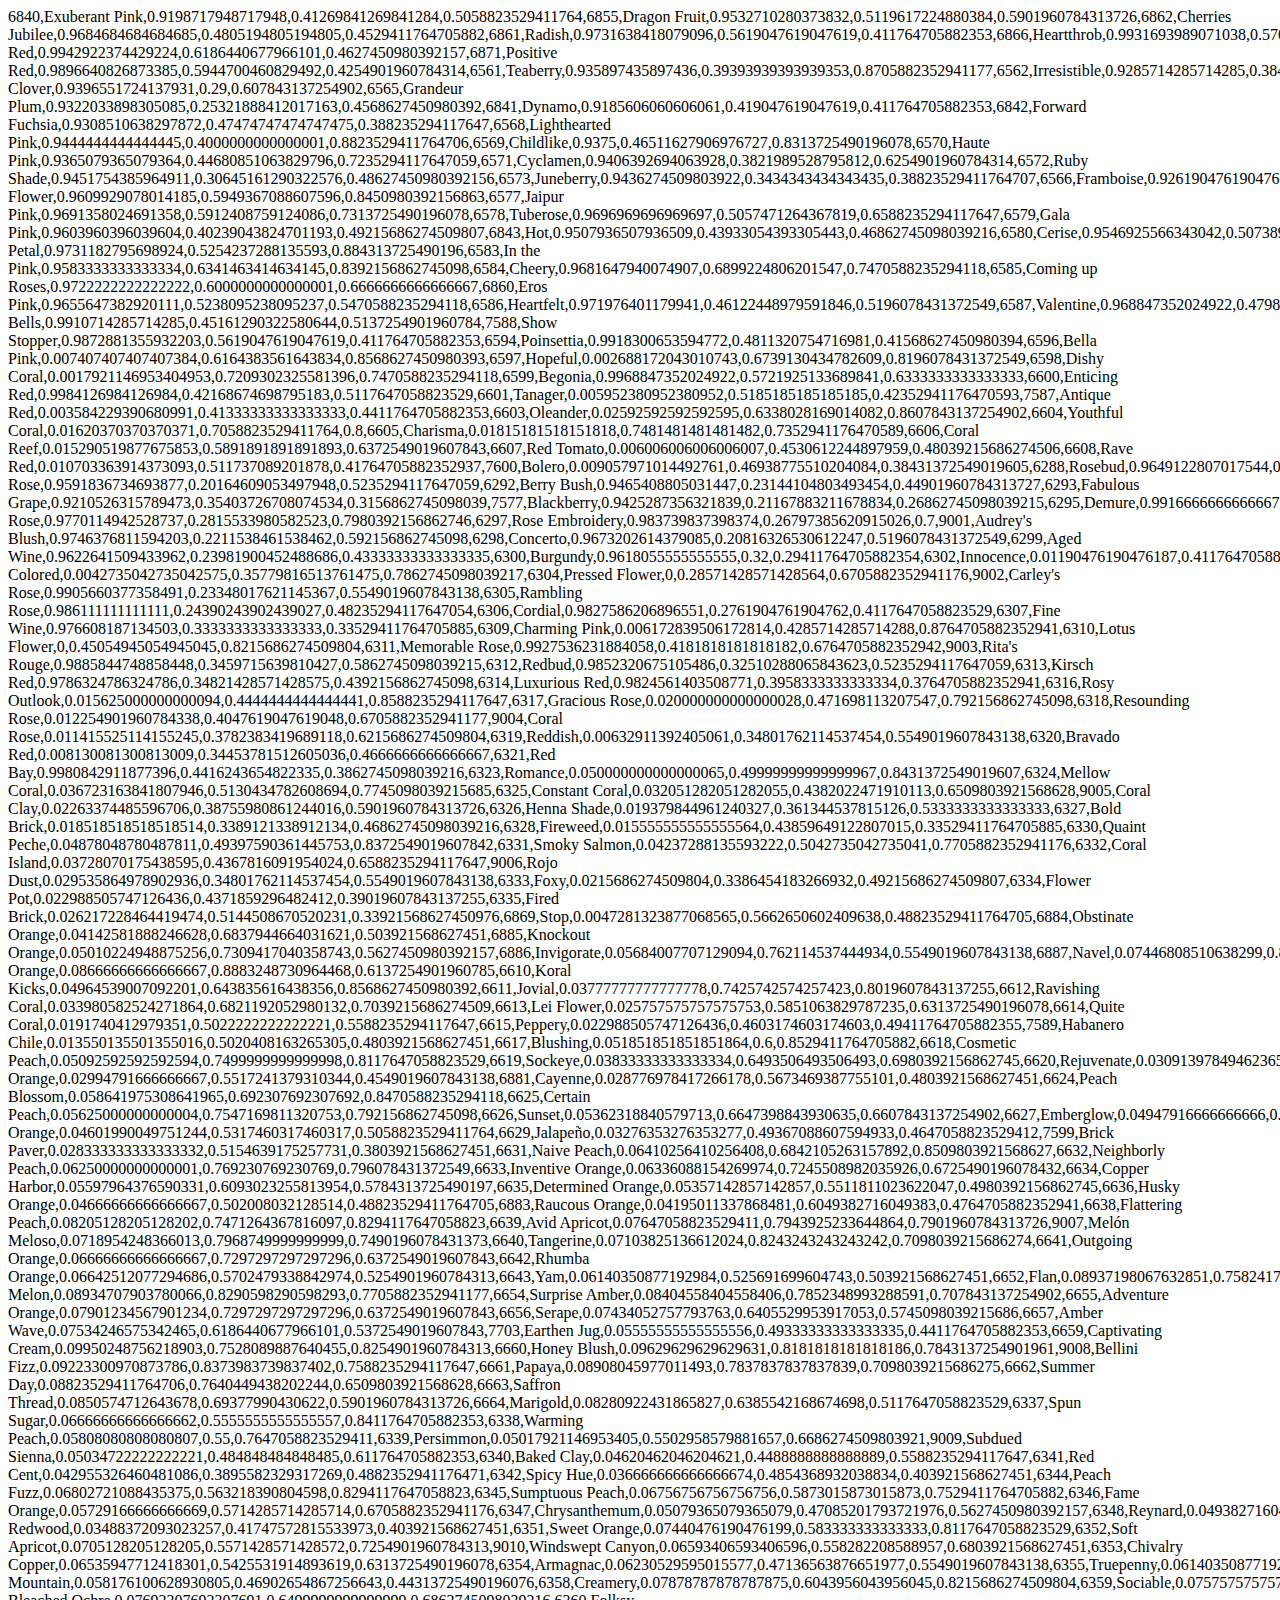
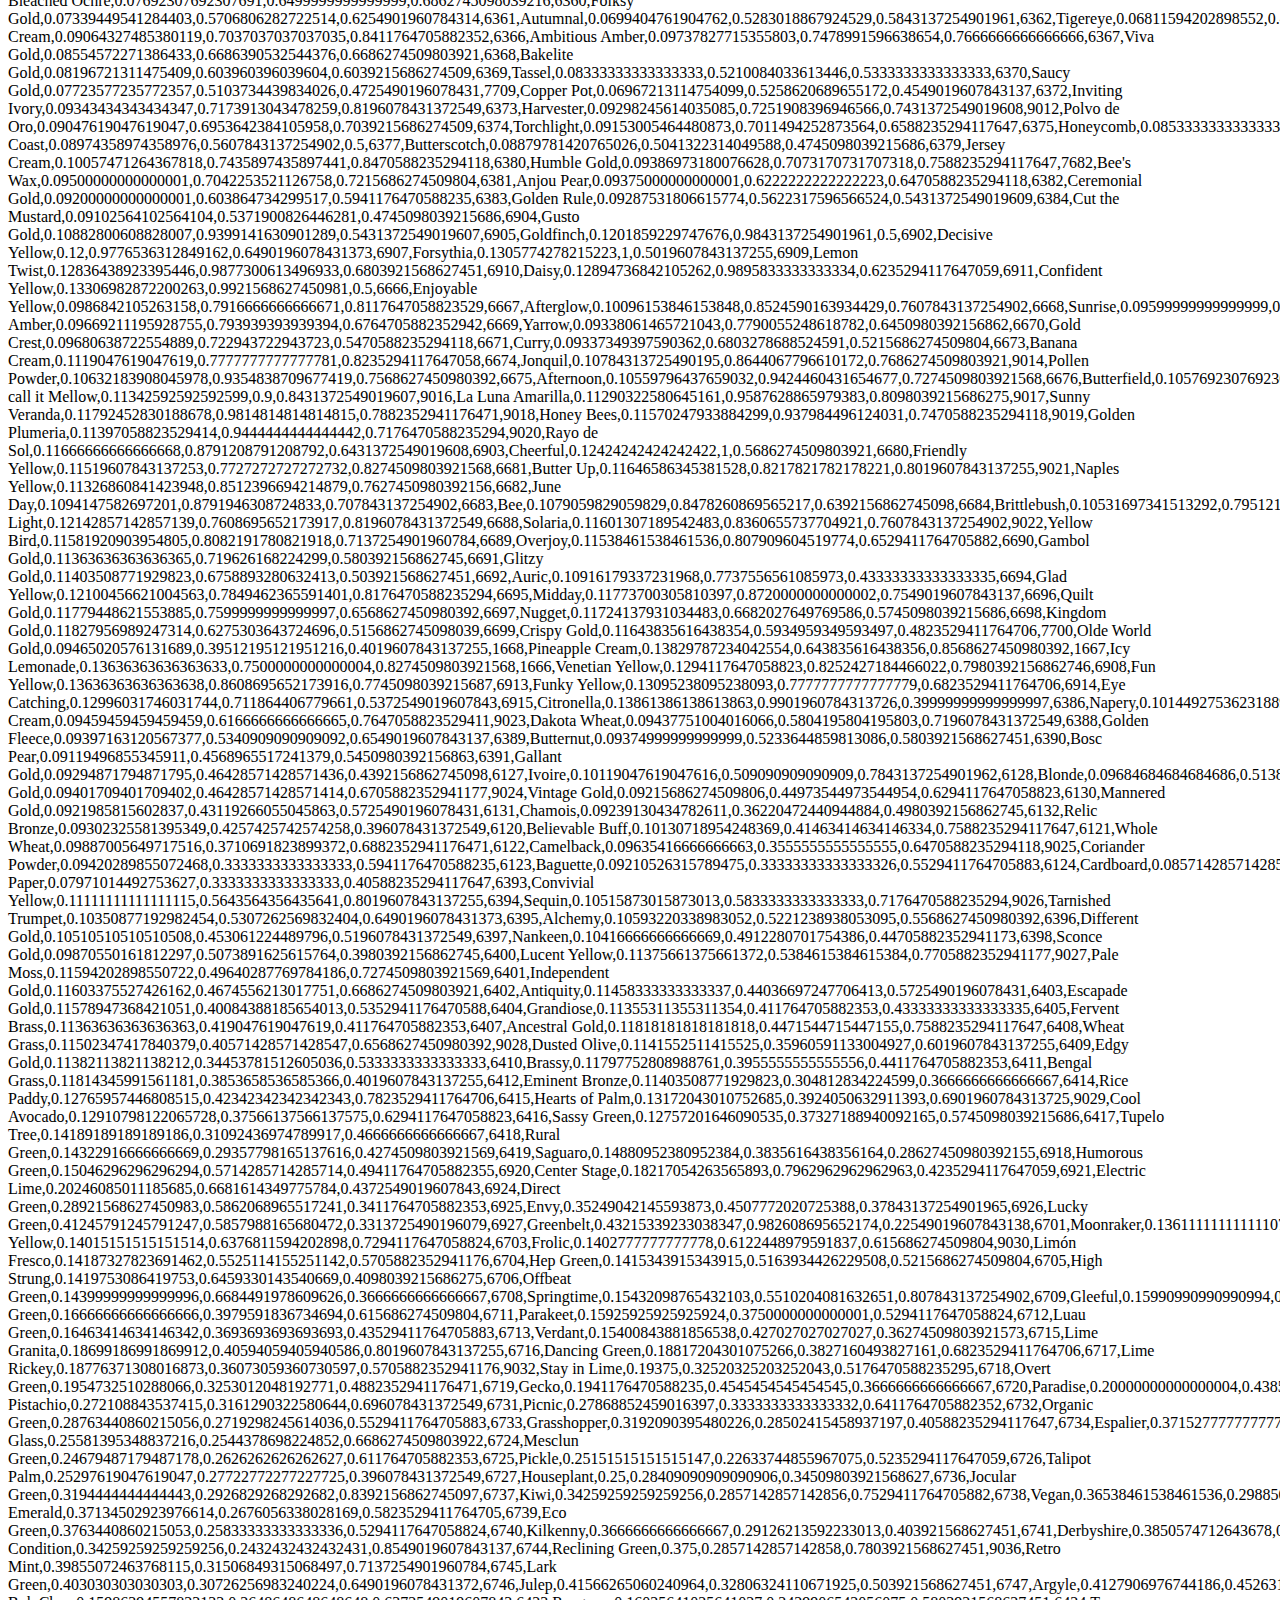
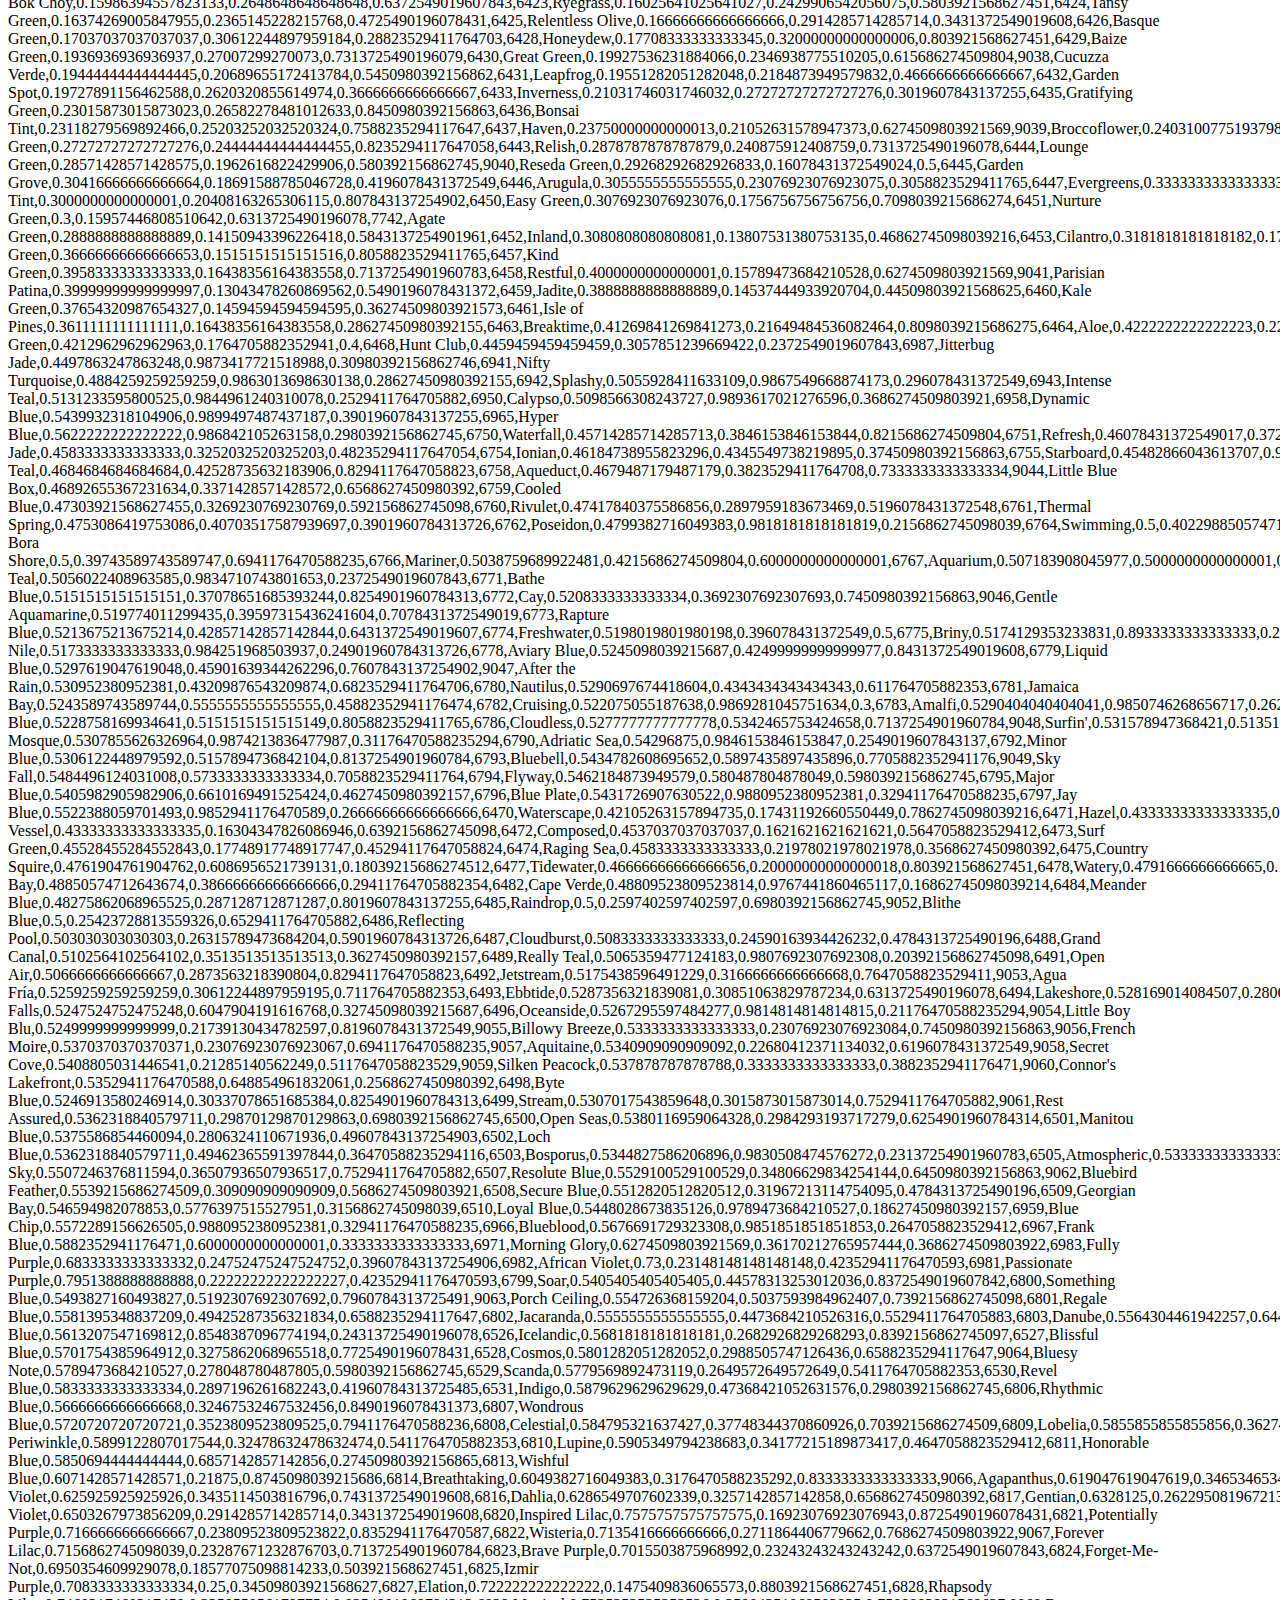
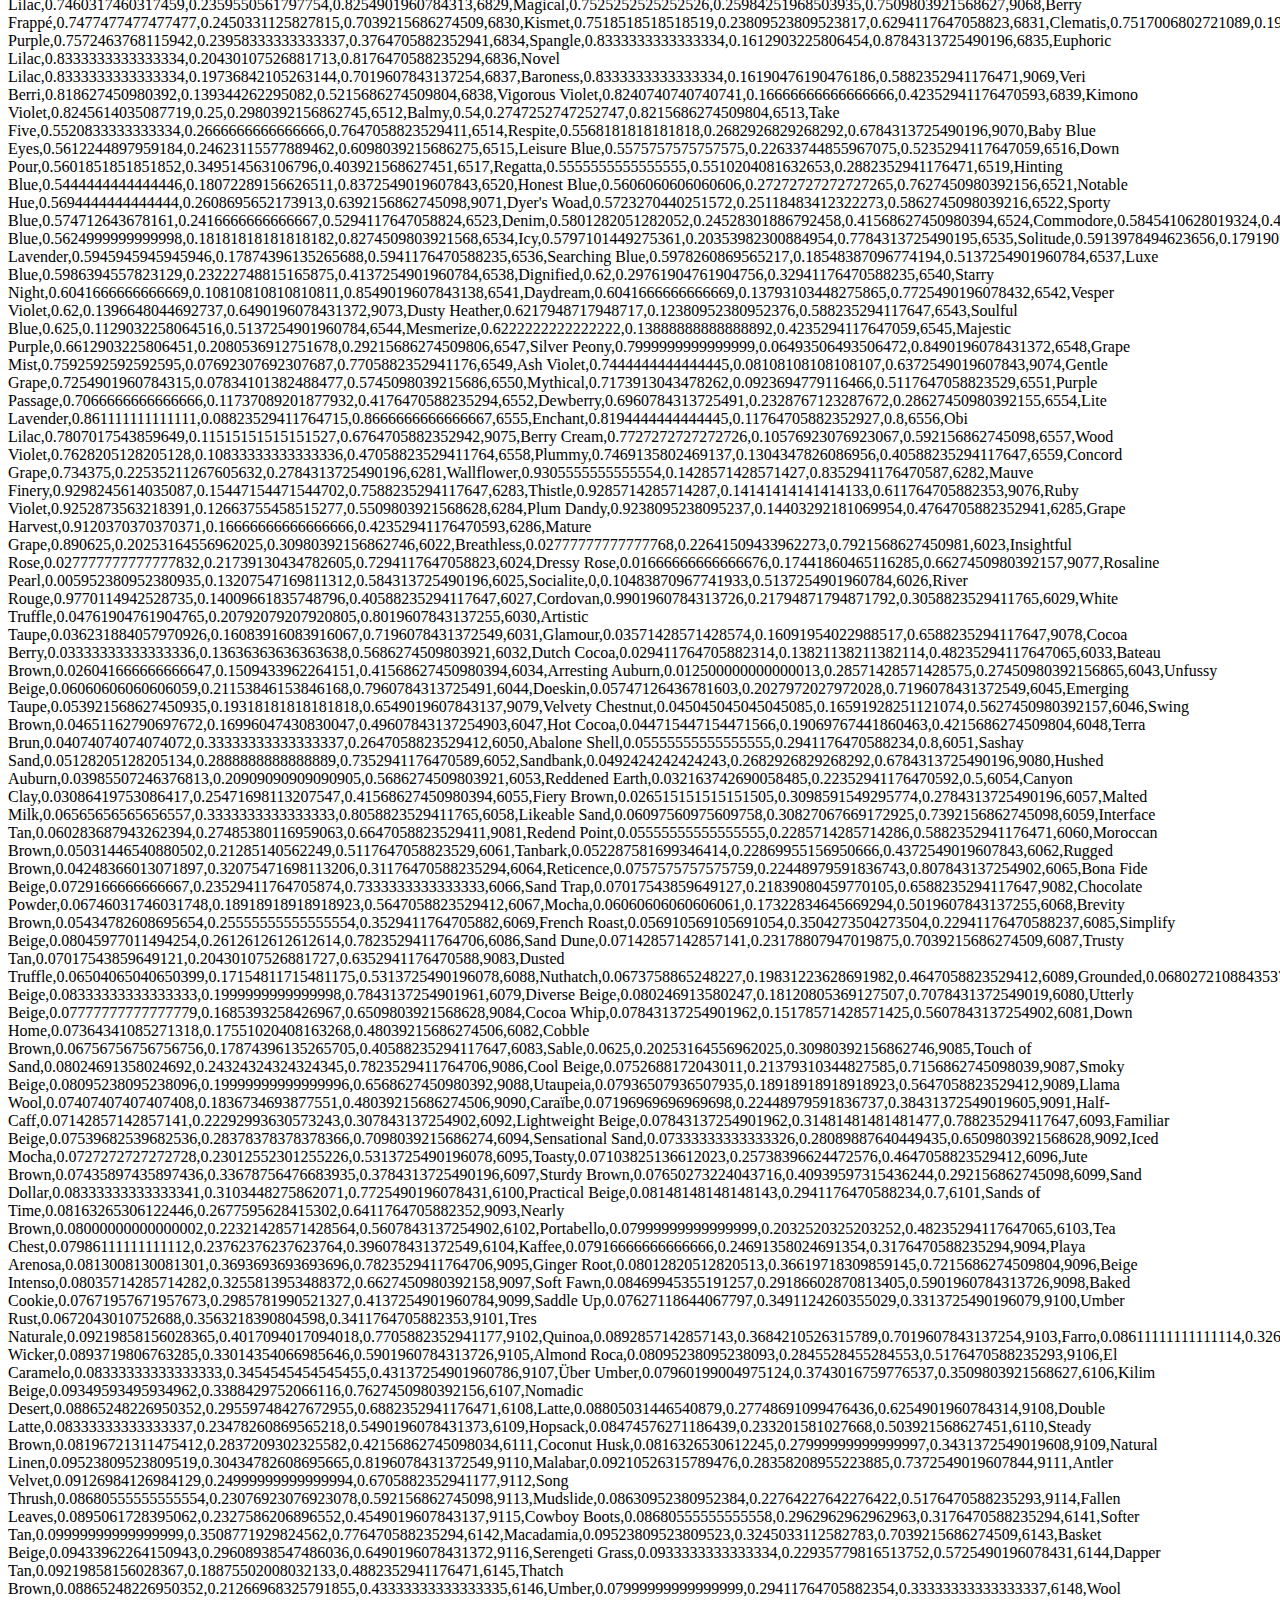
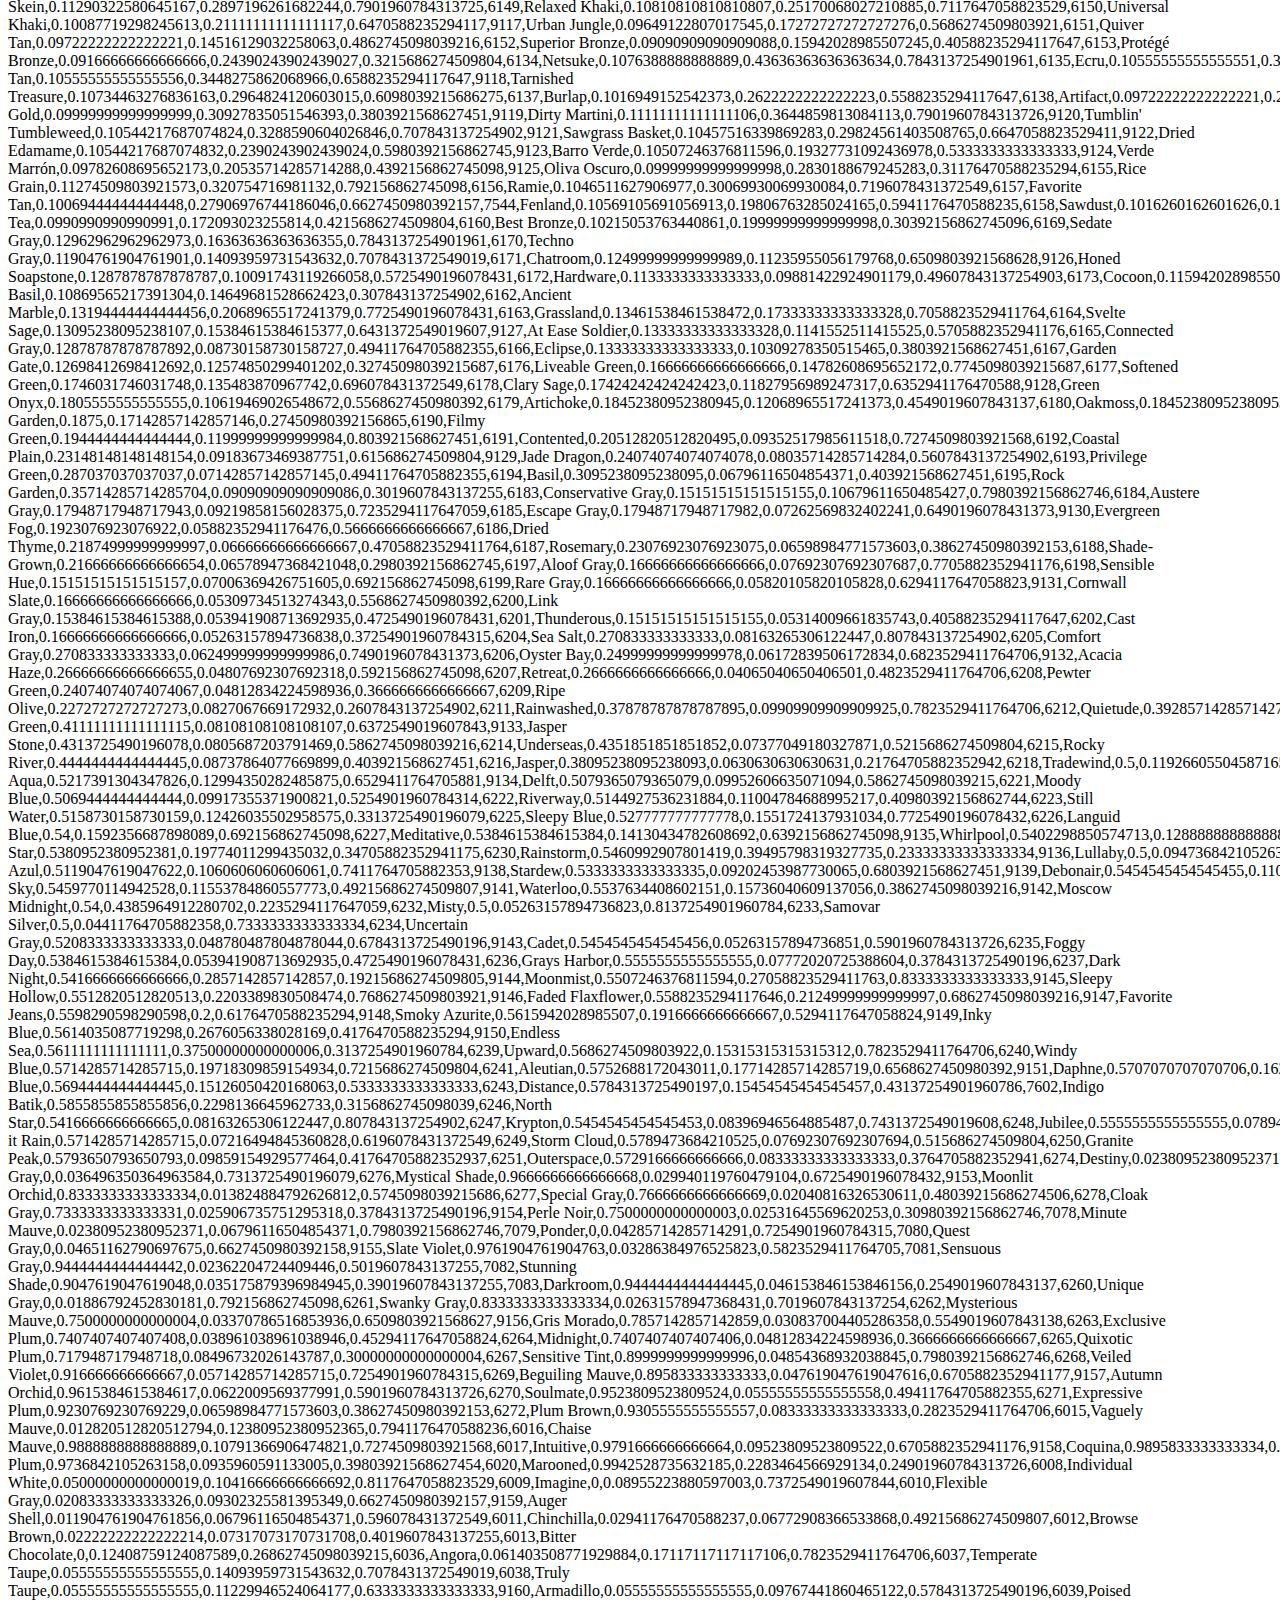
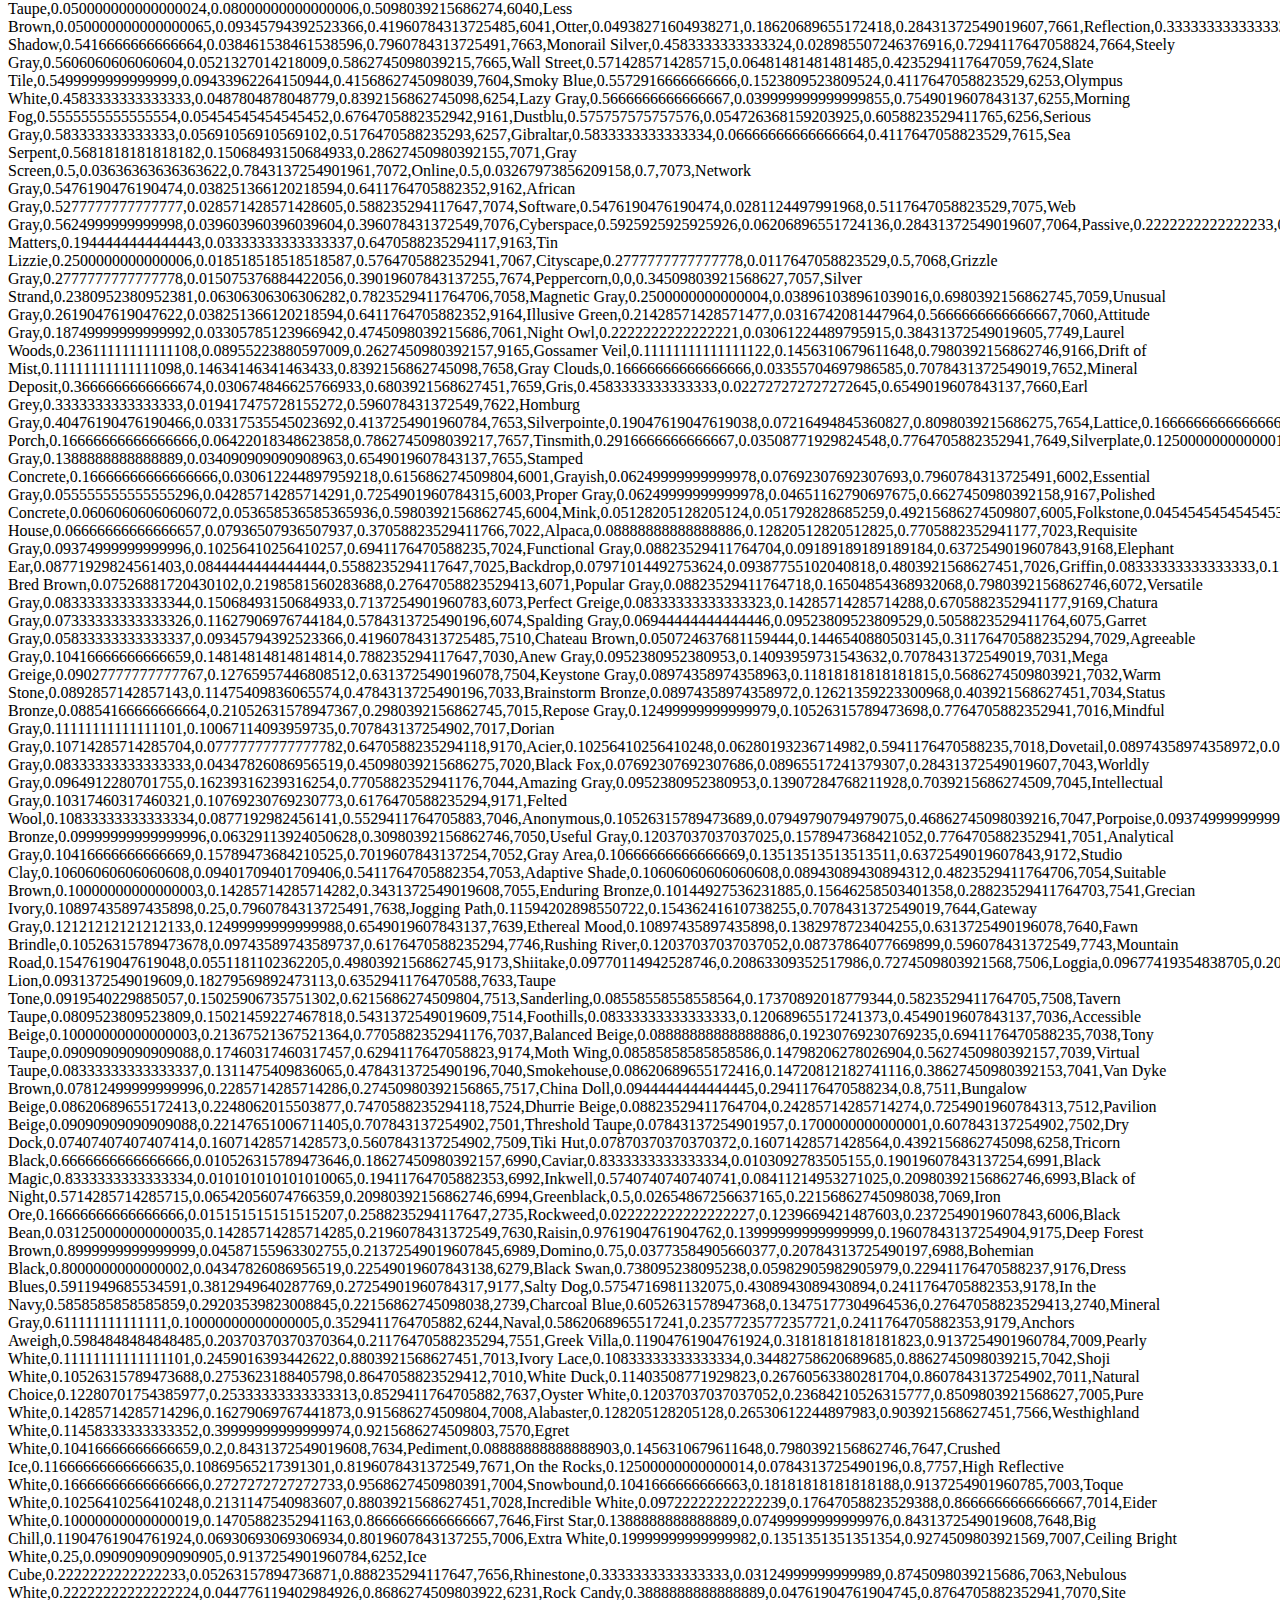
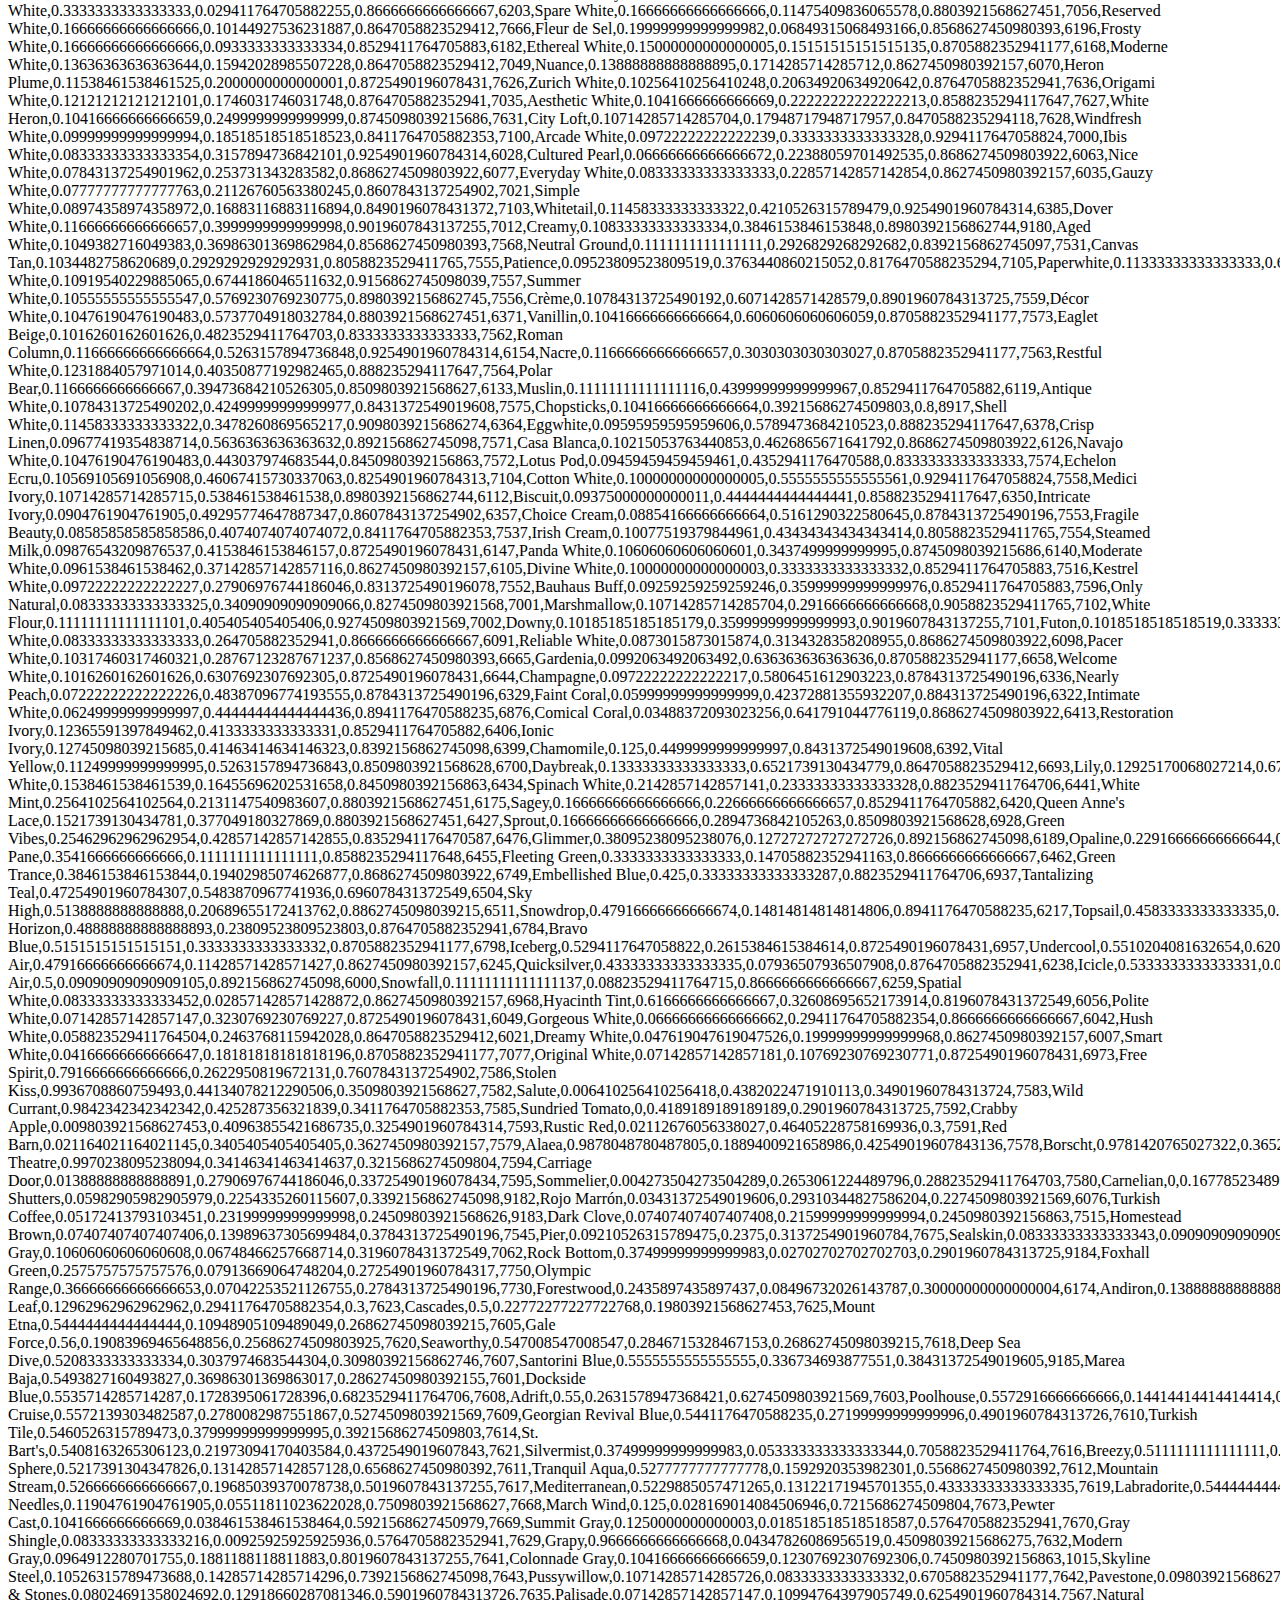
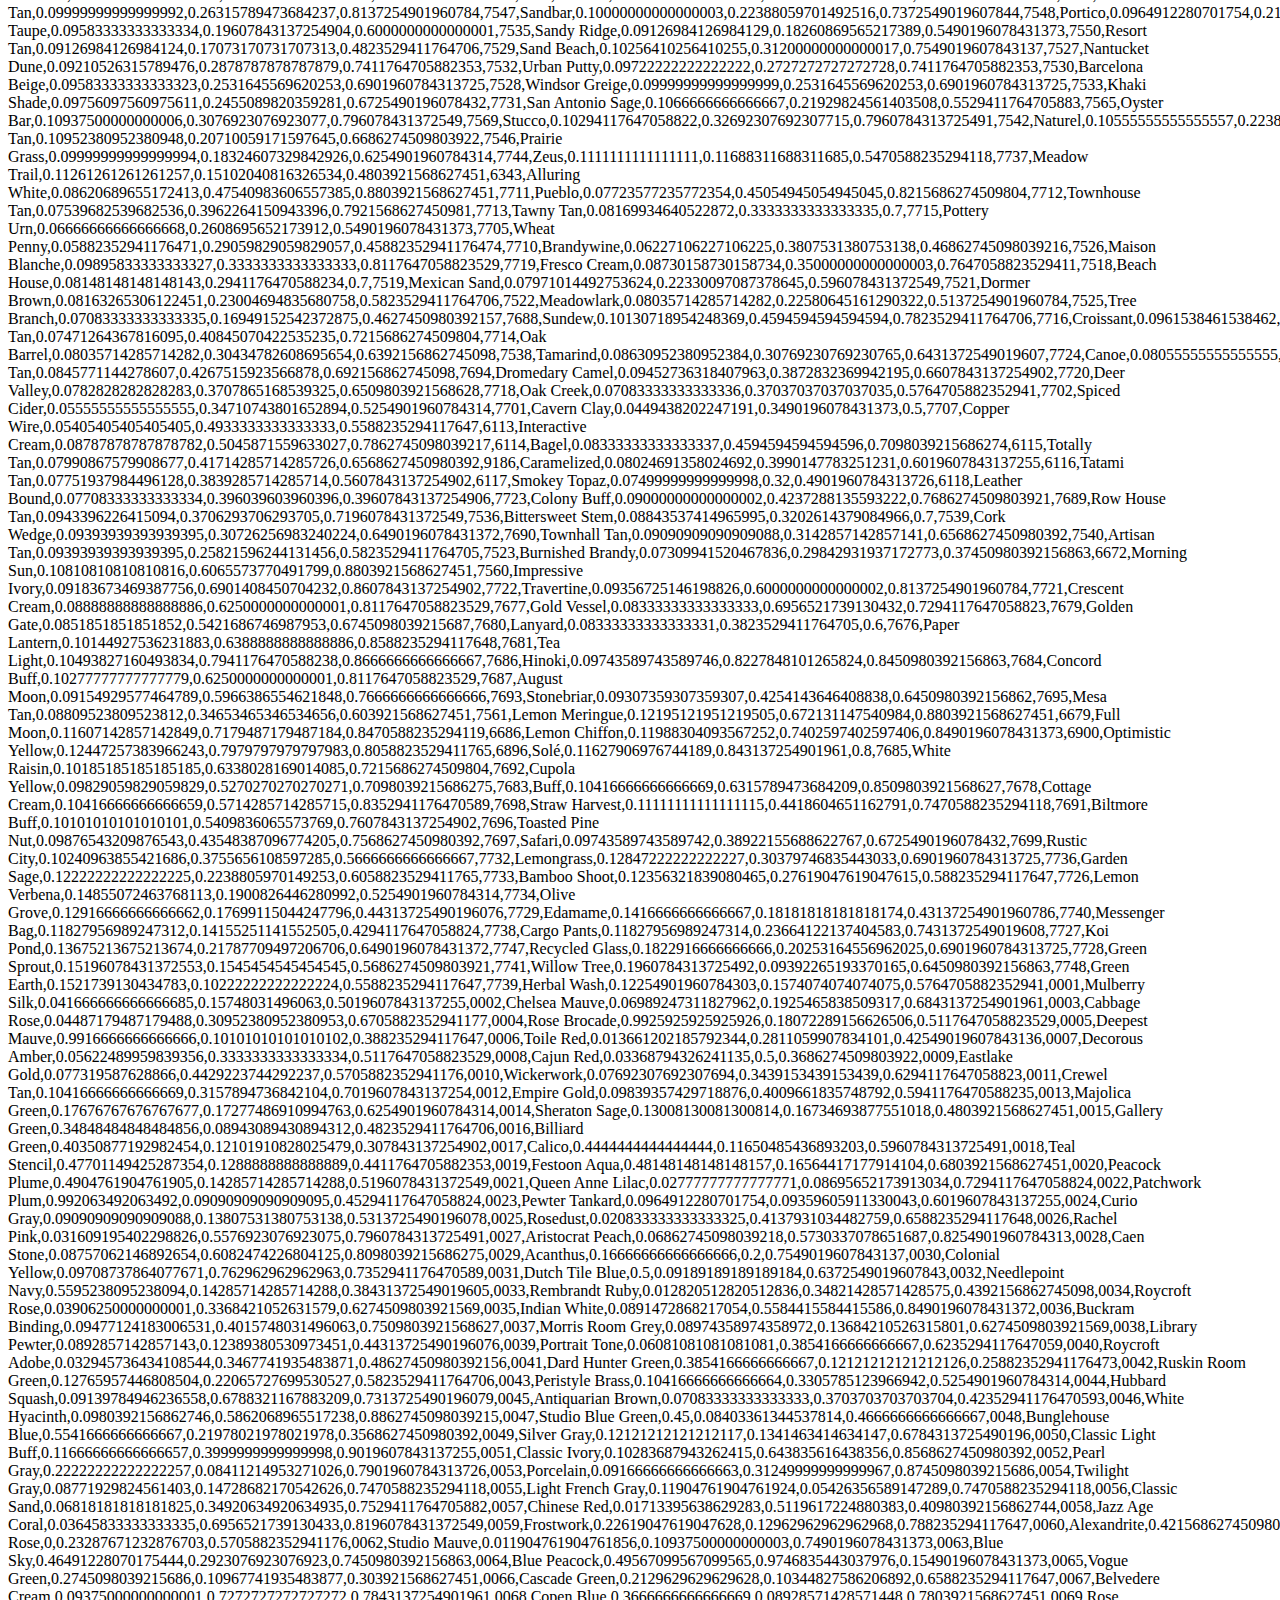
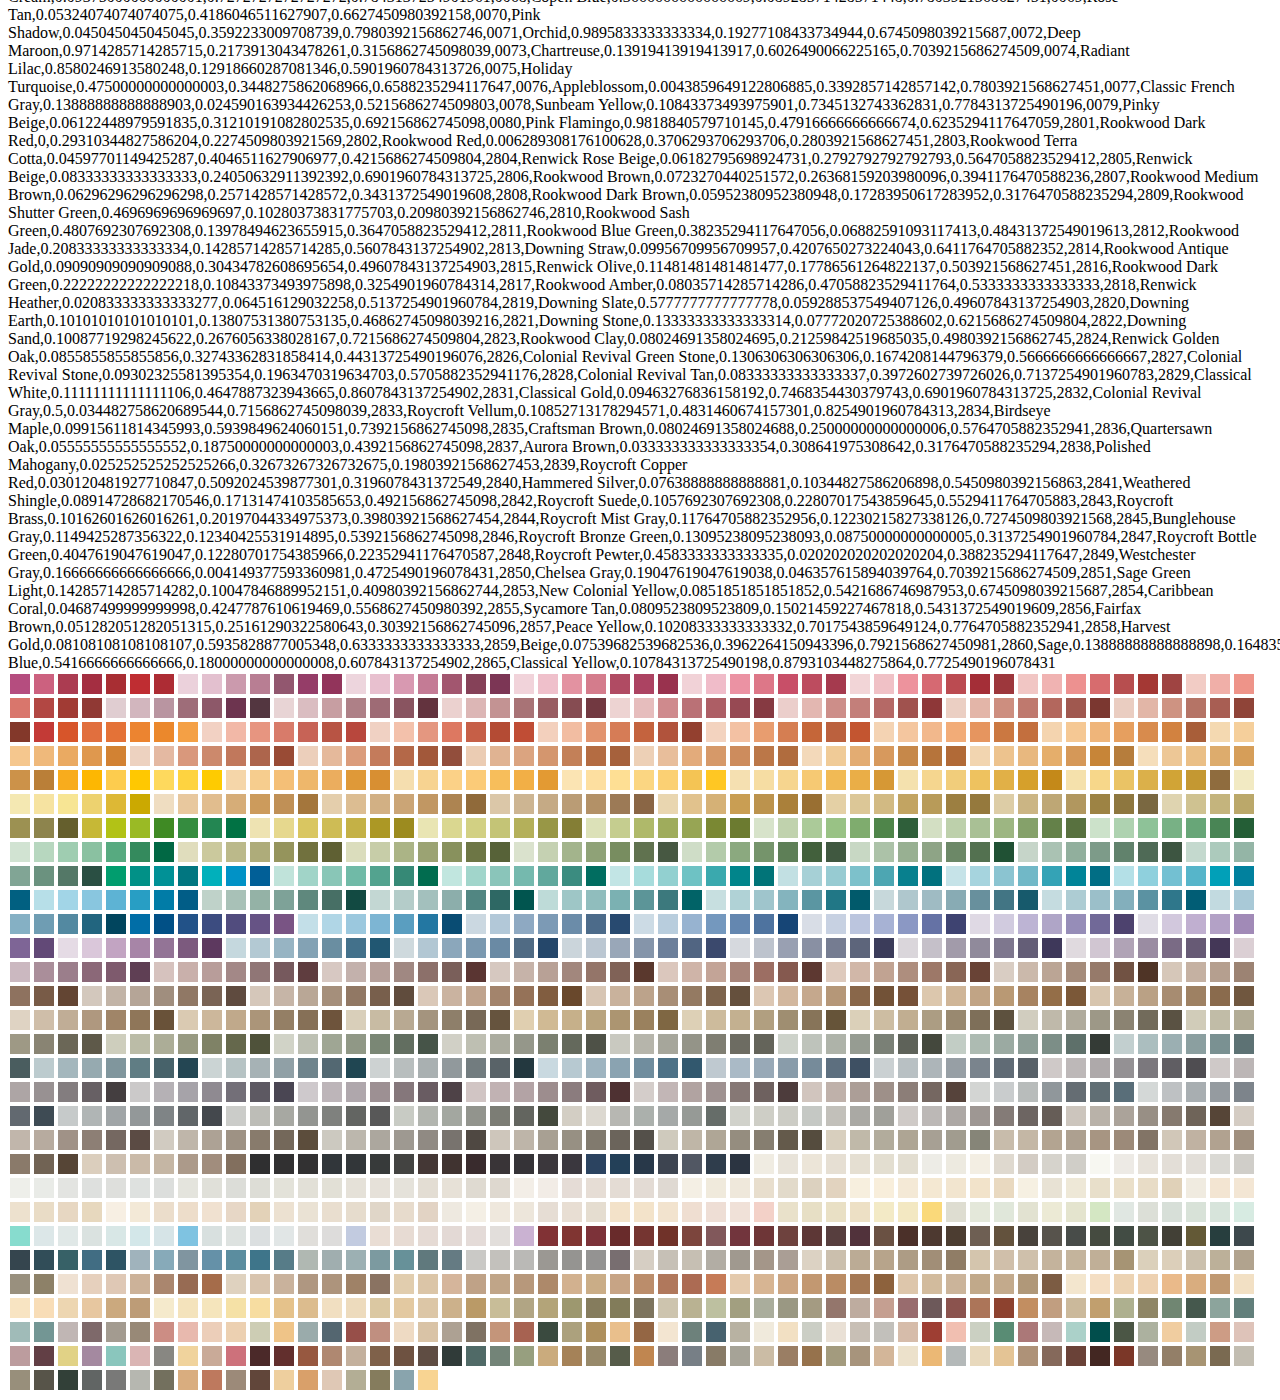
==== chip-parser.html @ c2167e64 "Added second room, started JS functionality, created parsing page, began copy styles" ====
<html>
  <head>
    <title>ColorWise</title>
    <meta charset="UTF-8">
    <meta name="viewport" content="width=device-width, initial-scale=1">
</head>

<style type="text/css">
    .chip {
        display: inline-block;
        margin: 2px;
        min-height: 20px;
        min-width: 20px;
    }
</style>

<body>

<div id="parser-wrapper">

    <div id="console1"></div>
</div>  <!-- CLOSE perfect-app-wrapper -->

<script src="color-utils.js" type="text/javascript"></script>
<script src="jquery.js" type="text/javascript"></script>
<script src="underscore.js" type="text/javascript"></script>
<script src="chip-parsing.js" type="text/javascript"></script>

</body>
</html>
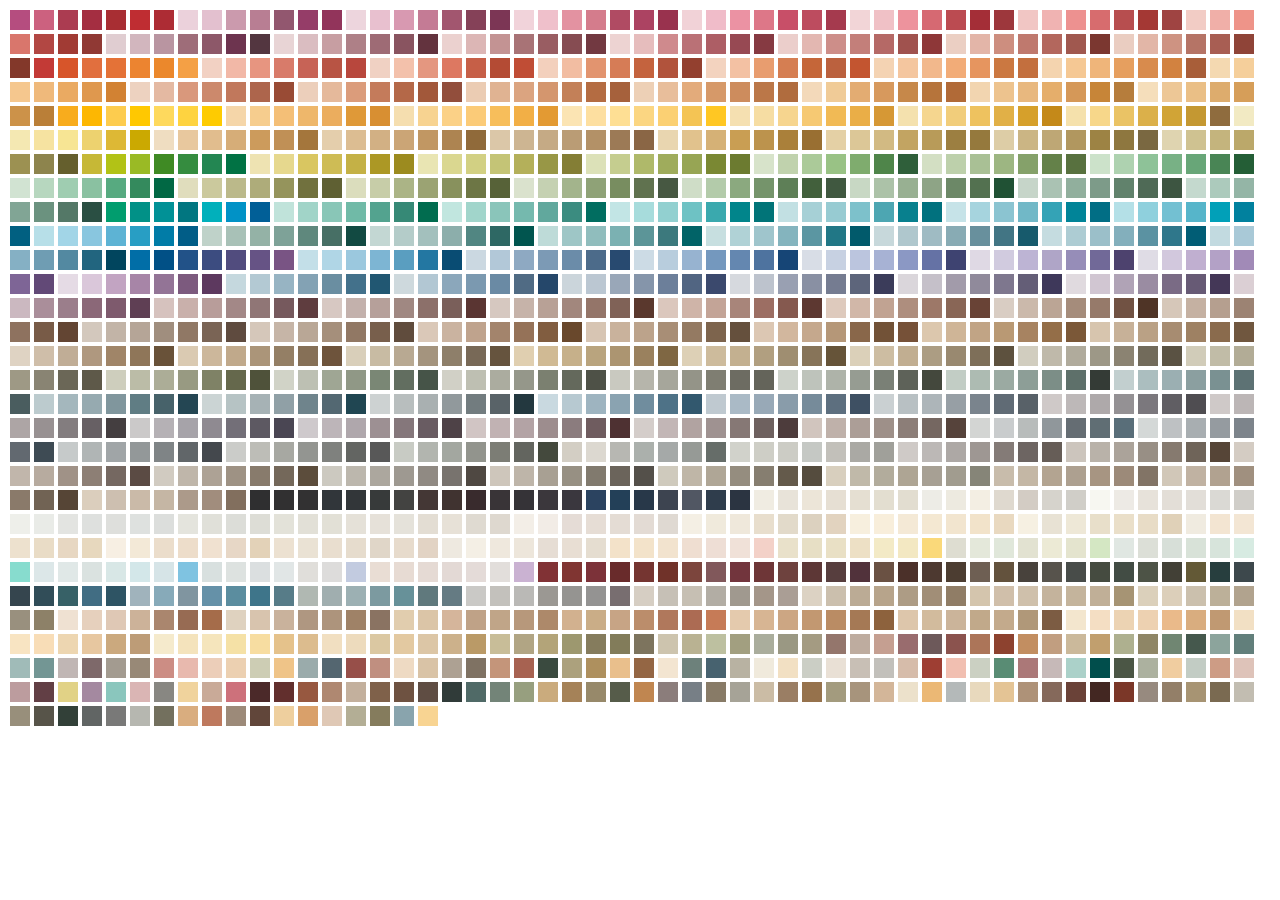
==== commit 9143a7a8: "Started working on zoom room" ====
--- a/chip-parser.html
+++ b/chip-parser.html
@@ -24,6 +24,7 @@
 <script src="color-utils.js" type="text/javascript"></script>
 <script src="jquery.js" type="text/javascript"></script>
 <script src="underscore.js" type="text/javascript"></script>
+<script src="all-colors.js" type="text/javascript"></script>
 <script src="chip-parsing.js" type="text/javascript"></script>
 
 </body>
